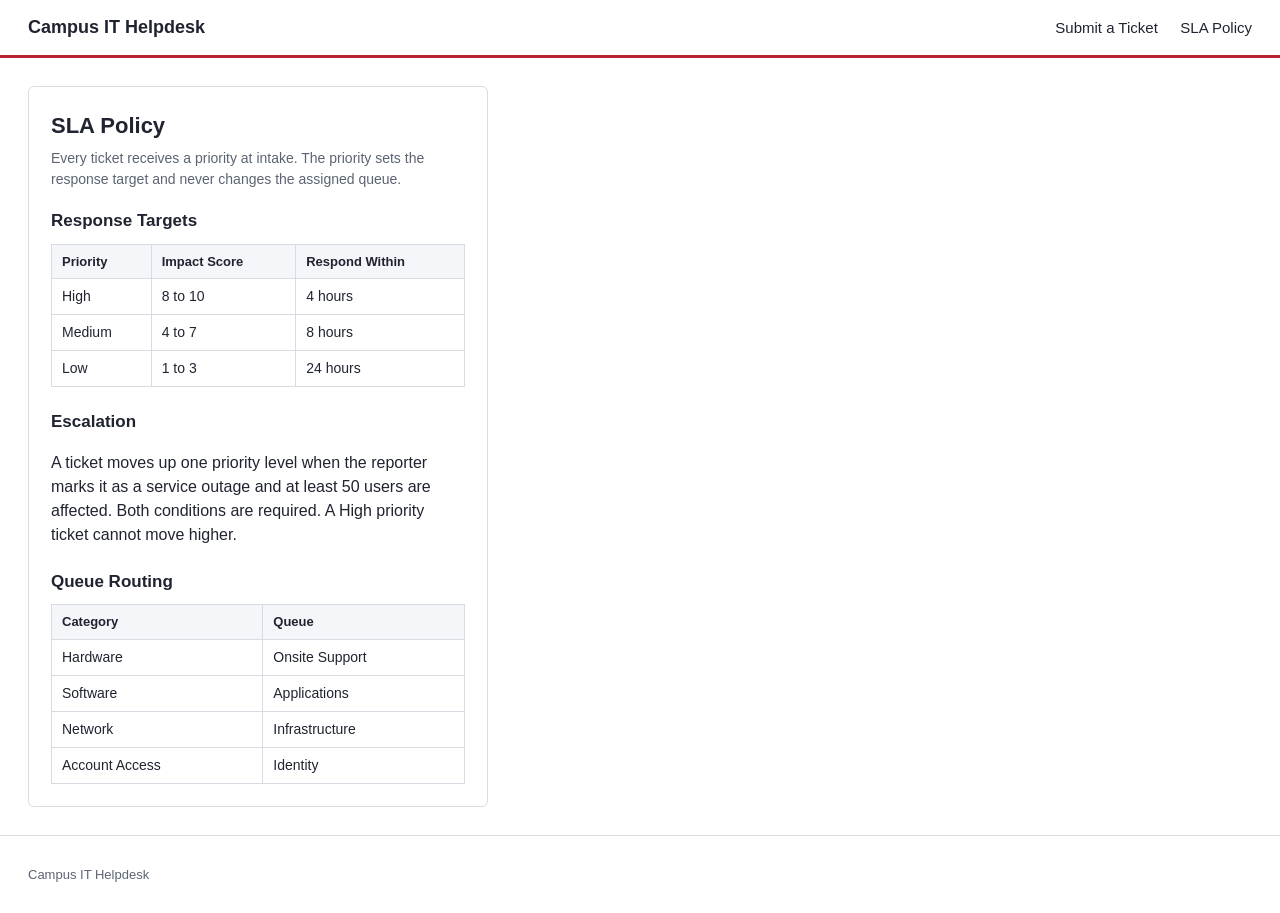
==== sla-policy.html @ 1fb0e595 "Initialize project." ====
<!DOCTYPE html>
<html lang="en">

<head>
  <meta charset="utf-8">
  <meta name="viewport" content="width=device-width, initial-scale=1">
  <title>SLA Policy, Campus IT Helpdesk</title>
  <link rel="stylesheet" href="styles.css">
</head>

<body>

  <header class="site-header">
    <div class="brand">Campus IT Helpdesk</div>
    <nav class="site-nav">
      <a href="index.html">Submit a Ticket</a>
      <a href="sla-policy.html">SLA Policy</a>
    </nav>
  </header>

  <main class="layout">

    <section class="card">
      <h1>SLA Policy</h1>
      <p class="lead">Every ticket receives a priority at intake. The priority sets the response target and never
        changes the assigned queue.</p>

      <h2>Response Targets</h2>
      <table id="policyTable">
        <thead>
          <tr>
            <th>Priority</th>
            <th>Impact Score</th>
            <th>Respond Within</th>
          </tr>
        </thead>
        <tbody>
          <tr>
            <td class="cell-priority">High</td>
            <td class="cell-impact">8 to 10</td>
            <td class="cell-sla">4 hours</td>
          </tr>
          <tr>
            <td class="cell-priority">Medium</td>
            <td class="cell-impact">4 to 7</td>
            <td class="cell-sla">8 hours</td>
          </tr>
          <tr>
            <td class="cell-priority">Low</td>
            <td class="cell-impact">1 to 3</td>
            <td class="cell-sla">24 hours</td>
          </tr>
        </tbody>
      </table>

      <h2>Escalation</h2>
      <p>A ticket moves up one priority level when the reporter marks it as a service outage and at least 50 users are
        affected. Both conditions are required. A High priority ticket cannot move higher.</p>

      <h2>Queue Routing</h2>
      <table id="queueTable">
        <thead>
          <tr>
            <th>Category</th>
            <th>Queue</th>
          </tr>
        </thead>
        <tbody>
          <tr>
            <td class="cell-category">Hardware</td>
            <td class="cell-queue">Onsite Support</td>
          </tr>
          <tr>
            <td class="cell-category">Software</td>
            <td class="cell-queue">Applications</td>
          </tr>
          <tr>
            <td class="cell-category">Network</td>
            <td class="cell-queue">Infrastructure</td>
          </tr>
          <tr>
            <td class="cell-category">Account Access</td>
            <td class="cell-queue">Identity</td>
          </tr>
        </tbody>
      </table>
    </section>

  </main>

  <footer class="site-footer">
    <p>Campus IT Helpdesk</p>
  </footer>

</body>

</html>
---- styles.css ----
:root {
  --ink: #1f2430;
  --muted: #5b6472;
  --line: #d7dbe2;
  --accent: #b8232f;
  --panel: #f4f6f9;
}

* {
  box-sizing: border-box;
}

body {
  margin: 0;
  font-family: "Segoe UI", Roboto, Arial, sans-serif;
  color: var(--ink);
  background: #ffffff;
  line-height: 1.5;
}

.site-header {
  display: flex;
  align-items: center;
  justify-content: space-between;
  padding: 14px 28px;
  border-bottom: 3px solid var(--accent);
}

.brand {
  font-weight: 700;
  font-size: 18px;
}

.site-nav a {
  margin-left: 18px;
  color: var(--ink);
  text-decoration: none;
  font-size: 15px;
}

.site-nav a:hover {
  text-decoration: underline;
}

.layout {
  display: grid;
  grid-template-columns: minmax(320px, 460px) 1fr;
  gap: 28px;
  padding: 28px;
  align-items: start;
}

.card {
  border: 1px solid var(--line);
  border-radius: 6px;
  padding: 22px;
}

h1 {
  font-size: 22px;
  margin: 0 0 6px 0;
}

h2 {
  font-size: 17px;
  margin: 22px 0 10px 0;
}

.card h2:first-of-type {
  margin-top: 0;
}

.lead {
  color: var(--muted);
  margin: 0 0 18px 0;
  font-size: 14px;
}

.field {
  margin-bottom: 14px;
}

.field label {
  display: block;
  font-size: 14px;
  font-weight: 600;
  margin-bottom: 4px;
}

.field input[type="text"],
.field select,
.field textarea {
  width: 100%;
  padding: 8px 10px;
  border: 1px solid var(--line);
  border-radius: 4px;
  font-family: inherit;
  font-size: 14px;
}

.field-check {
  display: flex;
  align-items: center;
  gap: 8px;
}

.field-check label {
  margin: 0;
  font-weight: 400;
}

.field-error {
  margin: 5px 0 0 0;
  color: var(--accent);
  font-size: 13px;
}

button.primary {
  background: var(--accent);
  color: #ffffff;
  border: 0;
  border-radius: 4px;
  padding: 10px 18px;
  font-size: 15px;
  cursor: pointer;
}

button.primary:disabled {
  opacity: 0.6;
  cursor: default;
}

.spinner {
  margin-top: 16px;
  font-size: 14px;
  color: var(--muted);
}

.panel {
  margin-top: 18px;
  background: var(--panel);
  border: 1px solid var(--line);
  border-radius: 6px;
  padding: 16px 18px;
}

.result {
  display: grid;
  grid-template-columns: 150px 1fr;
  gap: 6px 12px;
  margin: 0;
  font-size: 14px;
}

.result dt {
  color: var(--muted);
}

.result dd {
  margin: 0;
  font-weight: 600;
}

.badge {
  display: inline-block;
  padding: 2px 10px;
  border-radius: 10px;
  font-size: 13px;
  background: #e3e7ee;
}

.badge-high {
  background: #f6d2d4;
}

.badge-medium {
  background: #fbe6c9;
}

.badge-low {
  background: #d9ecdd;
}

table {
  width: 100%;
  border-collapse: collapse;
  font-size: 14px;
}

th,
td {
  border: 1px solid var(--line);
  padding: 7px 10px;
  text-align: left;
}

th {
  background: var(--panel);
  font-size: 13px;
}

.site-footer {
  padding: 16px 28px;
  border-top: 1px solid var(--line);
  color: var(--muted);
  font-size: 13px;
}

.hidden {
  display: none;
}

@media (max-width: 900px) {
  .layout {
    grid-template-columns: 1fr;
  }
}
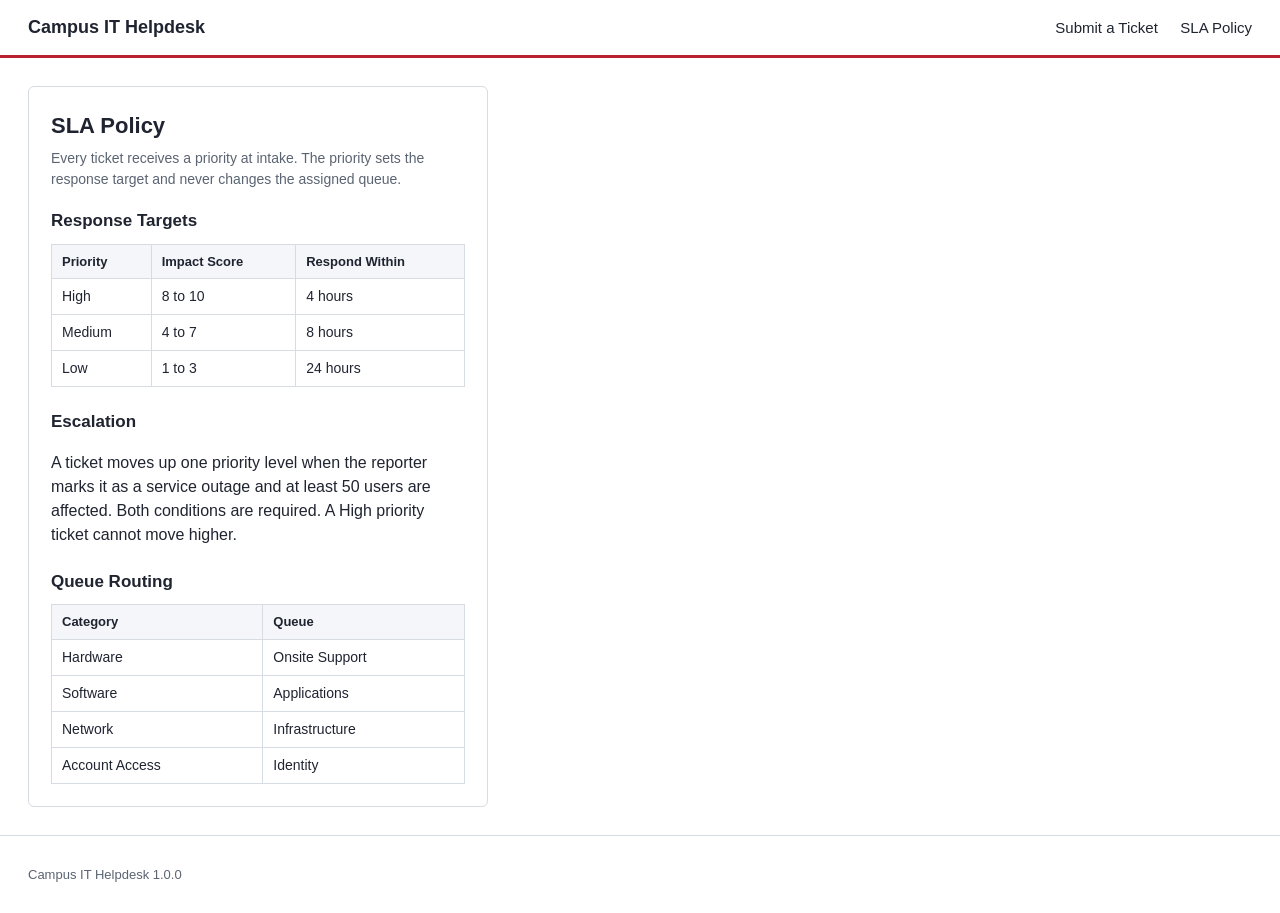
==== commit 437c8751: "Add app version to footer in SLA policy page." ====
--- a/sla-policy.html
+++ b/sla-policy.html
@@ -89,9 +89,9 @@
   </main>
 
   <footer class="site-footer">
-    <p>Campus IT Helpdesk</p>
+    <p>Campus IT Helpdesk <span id="app-version">1.0.0</span></p>
   </footer>
 
 </body>
 
-</html>+</html>
